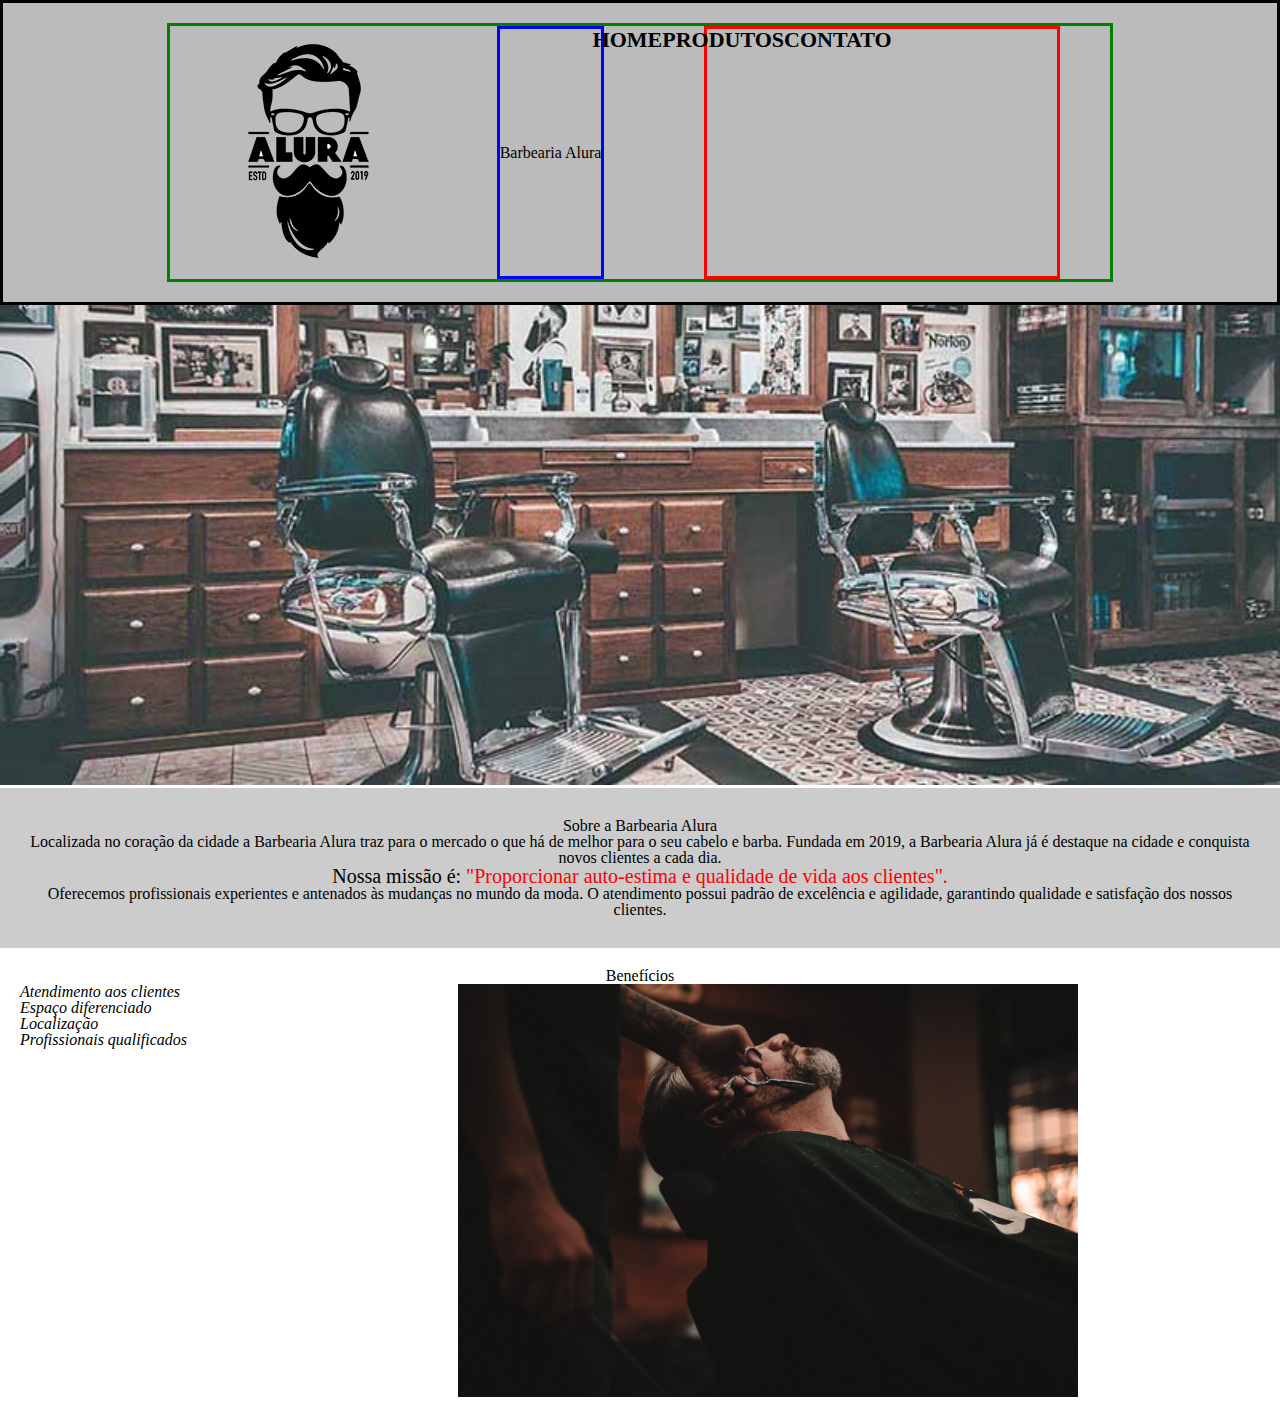
==== index.html @ 51d49ff3 "Alura-html-css-basico" ====
<!DOCTYPE html>
<html lang="pt-BR">

<head>
	<meta charset="utf-8">
	<meta name="viewport" content="width=device-width, initial-scale=1">
	<link rel="stylesheet" href="style/reset.css">
	<link rel="stylesheet" href="style/style.css">
	<title>Barbearia Alura</title>
</head>

<body>
	<header>
		<div class="caixa">
			<h2><img src="img/logo.png" alt=""></h2>
			<h1>Barbearia Alura</h1>
			<nav>
				<ul>
					<li><a href="index.html">Home</a></li>
					<li><a href="produtos.html">Produtos</a></li>
					<li><a href="contato.html">Contato</a></li>
				</ul>
			</nav>
		</div>
	</header>
	<img id="banner" src="img/banner.jpg">
	<div class="principal">
		<h2 class="titulo-centralizado">Sobre a Barbearia Alura</h2>

		<p>Localizada no coração da cidade a <strong>Barbearia Alura</strong> traz para o mercado o que há de melhor
			para o seu cabelo e barba. Fundada em 2019, a Barbearia Alura já é destaque na cidade e conquista novos
			clientes a cada dia.</p>

		<p id="missao"><em>Nossa missão é: <strong>"Proporcionar auto-estima e qualidade de vida aos
					clientes".</strong></em></p>


		<p>Oferecemos profissionais experientes e antenados às mudanças no mundo da moda. O atendimento possui padrão de
			excelência e agilidade, garantindo qualidade e satisfação dos nossos clientes.</p>
	</div>

	<div class="beneficios">
		<h3 class="titulo-centralizado">Benefícios</h3>

		<ul>
			<li class="item">Atendimento aos clientes</li>
			<li class="item">Espaço diferenciado</li>
			<li class="item">Localização</li>
			<li class="item">Profissionais qualificados</li>
		</ul>

		<img id="imgBeneficios" src="img/beneficios.jpg">
	</div>
</body>

</html>
---- style/style.css ----
header {
	border: solid;
	background: #BBBBBB;
	padding: 20px 0;
	display: flex;
	justify-content: center;
	align-items: center;
}

.caixa {
border: solid green;
width: 940px;
display: flex;
justify-content: space-around;
}

.caixa h1{
	border: solid blue;
	display: flex;
	align-items: center;
}
nav {
	border: solid #FF0000;
	width: 350px;
}

nav ul {
	display: flex;
	justify-content: center
	;
	
}

nav a {
	text-transform: uppercase;
	color: #000000;
	font-weight: bold;
	font-size: 22px;
	text-decoration: none;
}

nav a:hover {
	color: #C78C19;
	text-decoration: underline;
}

#banner{
	width: 100%;
}

.principal{
	background: #cccccc;
	padding: 30px;
}

.titulo-centralizado{
	text-align: center;
}

p{
	text-align: center;	
}

#missao{
	font-size: 20px;	
}

em strong{
	color: #FF0000;
}

.item{
	font-style: italic;
}

.beneficios{
	background: #FFFFFF;
	padding: 20px;
}

h2 {
	text-align: center;
}

ul{
	display: inline-block;
	vertical-align: top;
	width: 20%;
	margin-right: 15%;
}

#imgBeneficios{
	width: 50%;
}
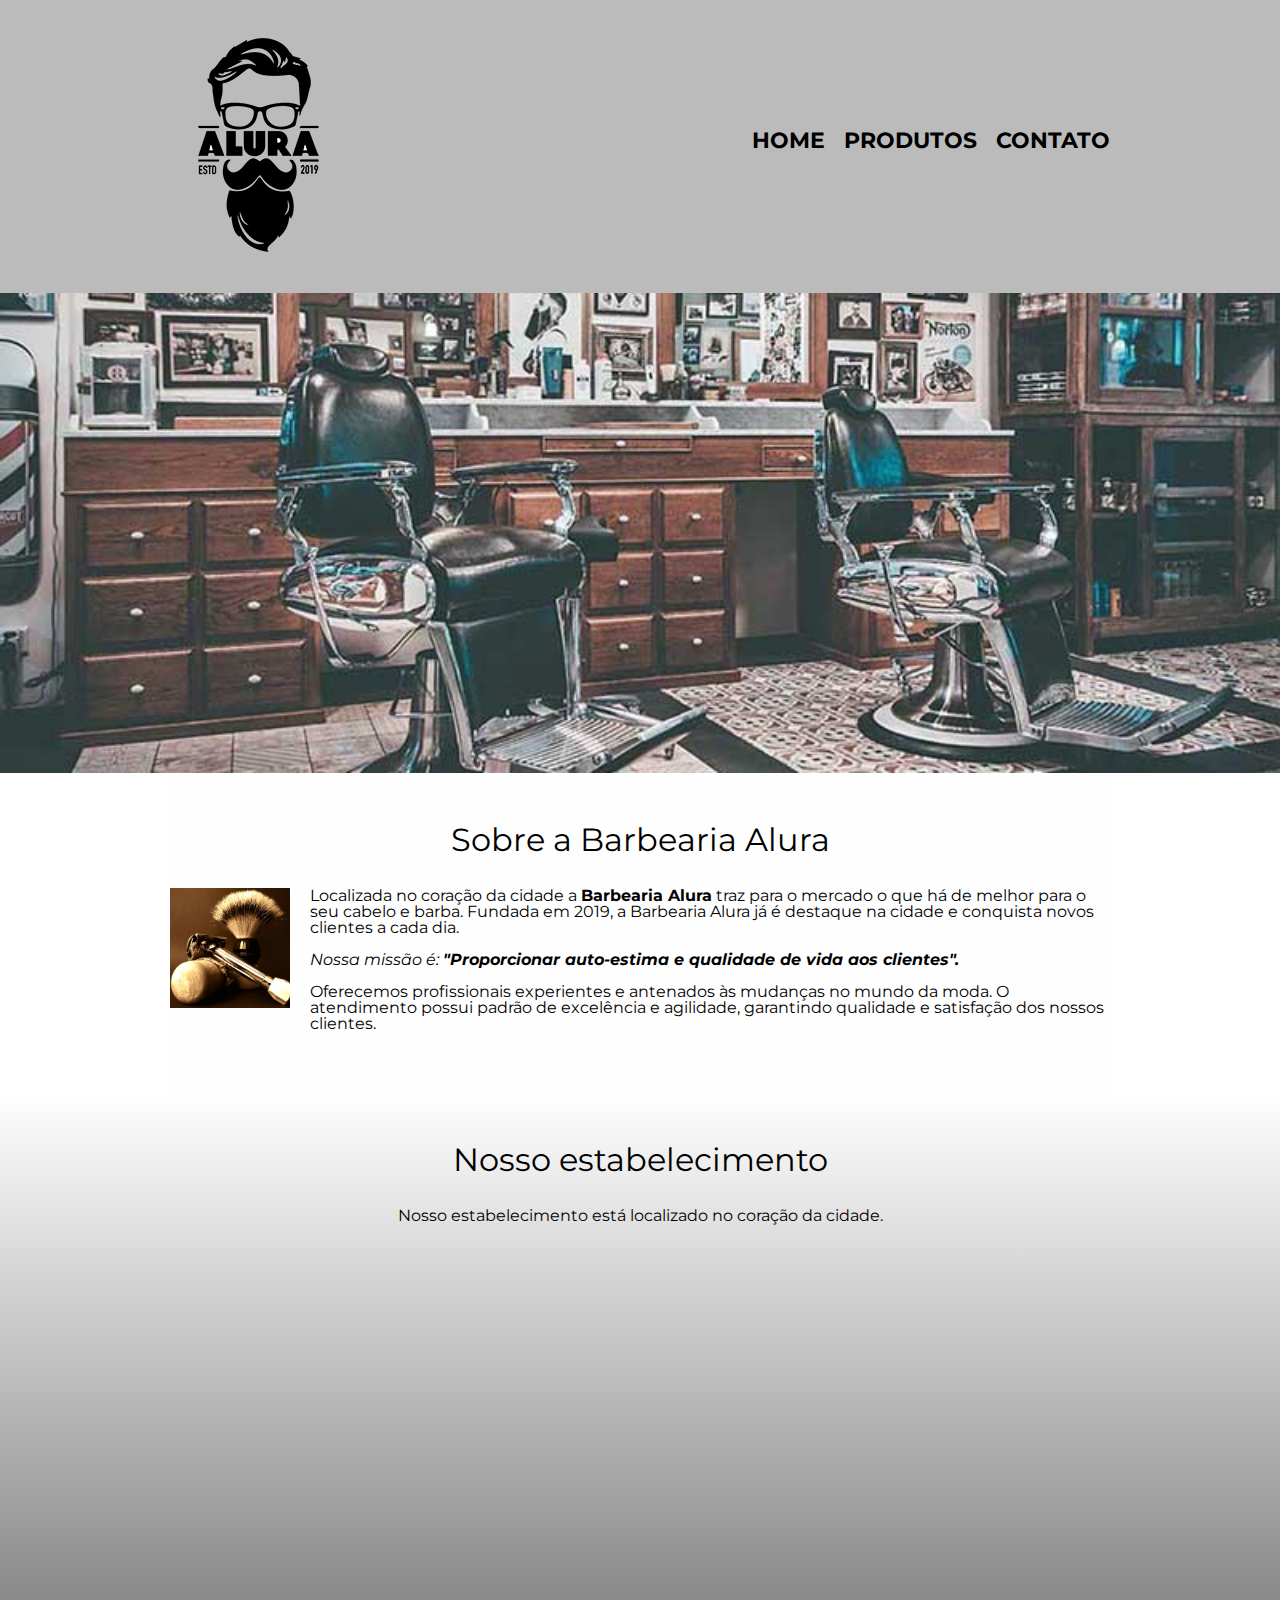
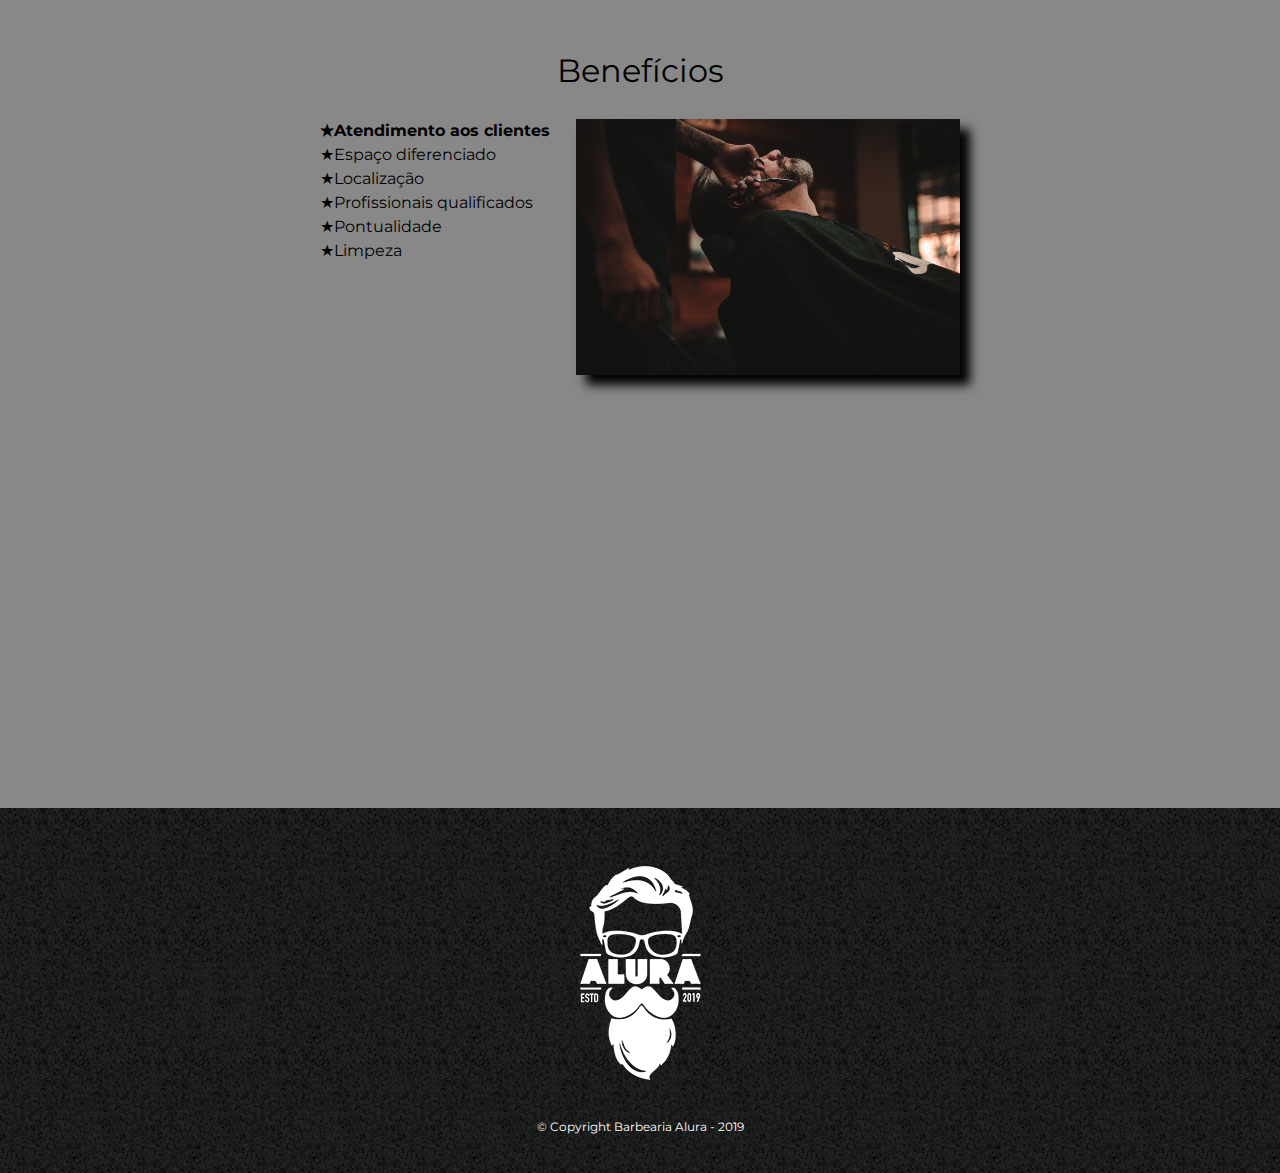
==== commit 536c4aec: "salvando até aula de responsividade @media" ====
--- a/index.html
+++ b/index.html
@@ -6,14 +6,16 @@
 	<meta name="viewport" content="width=device-width, initial-scale=1">
 	<link rel="stylesheet" href="style/reset.css">
 	<link rel="stylesheet" href="style/style.css">
+	<link rel="preconnect" href="https://fonts.googleapis.com">
+	<link rel="preconnect" href="https://fonts.gstatic.com" crossorigin>
+	<link href="https://fonts.googleapis.com/css2?family=Montserrat&display=swap" rel="stylesheet">
 	<title>Barbearia Alura</title>
 </head>
 
 <body>
 	<header>
 		<div class="caixa">
-			<h2><img src="img/logo.png" alt=""></h2>
-			<h1>Barbearia Alura</h1>
+			<h1><img src="img/logo.png" alt="logo da Barbearia Alura"></h1>
 			<nav>
 				<ul>
 					<li><a href="index.html">Home</a></li>
@@ -23,34 +25,67 @@
 			</nav>
 		</div>
 	</header>
-	<img id="banner" src="img/banner.jpg">
-	<div class="principal">
-		<h2 class="titulo-centralizado">Sobre a Barbearia Alura</h2>
+	<img class="banner" src="img/banner.jpg" alt="Banner da barbearia">
 
-		<p>Localizada no coração da cidade a <strong>Barbearia Alura</strong> traz para o mercado o que há de melhor
-			para o seu cabelo e barba. Fundada em 2019, a Barbearia Alura já é destaque na cidade e conquista novos
-			clientes a cada dia.</p>
+	<main>
+		<!-- <p>teste</p> -->
+		<section class="principal">
+			<h2 class="titulo-principal">Sobre a Barbearia Alura</h2>
+	
+			<img class="utensilio" src="img/utensilios.jpg" alt="utensilio de um banheiro">
+			<p>Localizada no coração da cidade a <strong>Barbearia Alura</strong> traz para o mercado o que há de melhor
+				para o seu cabelo e barba. Fundada em 2019, a Barbearia Alura já é destaque na cidade e conquista novos
+				clientes a cada dia.</p>
+	
+			<p id="missao"><em>Nossa missão é: <strong>"Proporcionar auto-estima e qualidade de vida aos
+						clientes".</strong></em></p>
+	
+	
+			<p>Oferecemos profissionais experientes e antenados às mudanças no mundo da moda. O atendimento possui padrão de
+				excelência e agilidade, garantindo qualidade e satisfação dos nossos clientes.</p>
+		</section>
+	
+		<section class="mapa">
+			<h3 class="titulo-principal">Nosso estabelecimento</h3>
+			<p>Nosso estabelecimento está localizado no coração da cidade.</p>
+			<div class="mapa-conteudo">
+				<iframe
+					src="https://www.google.com/maps/embed?pb=!1m14!1m12!1m3!1d7959.000621453617!2d-38.242731931332294!3d-4.121475022744926!2m3!1f0!2f0!3f0!3m2!1i1024!2i768!4f13.1!5e0!3m2!1spt-BR!2sbr!4v1675222162724!5m2!1spt-BR!2sbr"
+					width="100%" height="300" style="border:0;" allowfullscreen="" loading="lazy"
+					referrerpolicy="no-referrer-when-downgrade"></iframe>
+			</div>
+		</section>
 
-		<p id="missao"><em>Nossa missão é: <strong>"Proporcionar auto-estima e qualidade de vida aos
-					clientes".</strong></em></p>
+		<section class="beneficios">
+			<h3 class="titulo-principal">Benefícios</h3>
+	<!-- inline-block só funciona 100% se as tags forem juntas sem espaço, como <ul> e <img> -->
+			<div class="conteudo-beneficios">
+				<ul class="lista-beneficios">
+					<li class="item">Atendimento aos clientes</li>
+					<li class="item">Espaço diferenciado</li>
+					<li class="item">Localização</li>
+					<li class="item">Profissionais qualificados</li>
+					<li class="item">Pontualidade</li>
+					<li class="item">Limpeza</li>
+				</ul><img class="imagem-Beneficios" src="img/beneficios.jpg" alt="Imagem de beneficios da barbearia">
+			</div>
 
+			<div class="video">
+				<iframe width="560" height="315" src="https://www.youtube.com/embed/8DMpK0SjDvg" title="YouTube video player"
+				frameborder="0"
+				allow="accelerometer; autoplay; clipboard-write; encrypted-media; gyroscope; picture-in-picture; web-share"
+				allowfullscreen>
+				</iframe>
+			</div>
+		</section>
+		
+	</main>
 
-		<p>Oferecemos profissionais experientes e antenados às mudanças no mundo da moda. O atendimento possui padrão de
-			excelência e agilidade, garantindo qualidade e satisfação dos nossos clientes.</p>
-	</div>
+	<footer>
+		<img src="img/logo-branco.png" alt="Logo do rodapé">
+		<p class="copyright">&copy; Copyright Barbearia Alura - 2019</p>
+	</footer>
 
-	<div class="beneficios">
-		<h3 class="titulo-centralizado">Benefícios</h3>
-
-		<ul>
-			<li class="item">Atendimento aos clientes</li>
-			<li class="item">Espaço diferenciado</li>
-			<li class="item">Localização</li>
-			<li class="item">Profissionais qualificados</li>
-		</ul>
-
-		<img id="imgBeneficios" src="img/beneficios.jpg">
-	</div>
 </body>
 
 </html>--- a/style/style.css
+++ b/style/style.css
@@ -1,94 +1,301 @@
-header {
-	border: solid;
-	background: #BBBBBB;
-	padding: 20px 0;
-	display: flex;
-	justify-content: center;
-	align-items: center;
-}
-
-.caixa {
-border: solid green;
-width: 940px;
-display: flex;
-justify-content: space-around;
-}
-
-.caixa h1{
-	border: solid blue;
-	display: flex;
-	align-items: center;
-}
-nav {
-	border: solid #FF0000;
-	width: 350px;
-}
-
-nav ul {
-	display: flex;
-	justify-content: center
-	;
-	
-}
-
-nav a {
-	text-transform: uppercase;
-	color: #000000;
-	font-weight: bold;
-	font-size: 22px;
-	text-decoration: none;
-}
-
-nav a:hover {
-	color: #C78C19;
-	text-decoration: underline;
-}
-
-#banner{
-	width: 100%;
-}
-
+body{
+    font-family: 'Montserrat', sans-serif;
+}
+/*==========Menu ou Header das páginas ==========*/
+
+header{
+    background: #BBBBBB;
+    padding: 20px 0;
+}
+
+.caixa{
+    position: relative;
+    width: 940px;
+    margin: 0 auto;
+}
+
+nav{
+    position: absolute;
+    top: 110px;
+    right: 0;
+    
+}
+nav li{
+    display: inline;
+    margin: 0 0 0 15px;
+}
+
+nav a{
+    text-transform: uppercase;
+    color: #000000;
+    font-weight: bold;
+    font-size: 22px;
+    text-decoration: none;
+}
+nav a:hover{
+    color: #C78C19;
+    text-decoration: underline;
+
+}
+
+/*==========Rodapé das páginas==========*/
+
+footer {
+    text-align: center;
+    background: url("/img/bg.jpg");
+    padding: 40px 0;
+}
+
+.copyright {
+    color: #FFFFFF;
+    font-size: 12px;
+    margin: 20px 0 0 0;
+
+}
+
+/*==========Página do Produto==========*/
+
+.produtos{
+    width: 940px;
+    margin: 0 auto;
+    padding: 50px 0;
+}
+.produtos li{
+    background: #CCCCCC;
+    display: inline-block;
+    vertical-align: top; /*alinha por cima */
+    text-align: center;
+    width: 30%;
+    margin: 0 1.5%;
+    padding: 30px 20px;
+    box-sizing: border-box;/* o tamanho dos elemento seram proporcional a essa caixa*/
+    border: solid 2px #000000;
+    border-radius: 10px;
+}
+
+.produtos li:hover{
+    border-color: #C78C19;
+    cursor: pointer;
+}
+
+.produtos li:hover h2{
+    font-size: 34px;
+}
+
+.produtos li:active{ /*ação de quando clicar*/
+    border-color: #088C19;
+}
+
+.produtos h2{
+    font-weight: bold;
+    font-size: 30px;
+}
+.preco{
+    font-size: 22px;
+    font-weight: bold;
+    margin-top: 10px;
+}
+.descricao-produto{
+    font-size: 18px;
+}
+
+/*==========Contato==========*/
+
+form{    margin: 40px 0;
+
+}
+
+form label, form legend{
+    display: block;
+    font-size: 20px;
+    margin: 0 0 10px;
+}
+
+.input-padrao {
+    display: block;
+    margin: 0 0 20px;
+    padding: 10px 25px;
+    width: 50%;
+}
+.checkbox{
+    margin: 20px 0;
+}
+.enviar{
+    width: 40%;
+    padding: 15px 0;
+    background: orange;
+    color: white;
+    font-weight: bold;
+    font-size: 18px;
+    border: none;
+    border-radius: 5px;
+    transition: all 1s;
+    cursor: pointer;
+}
+.enviar:hover{
+    background: darkorange;
+    transform: rotate(600deg) scale(2.2);
+}
+
+table{
+    margin: 20px 0 40px;
+}
+thead{
+    background: #555555;
+    color: white;
+    font-weight: bold;
+}
+td,th{
+    border: 1px solid #000000;
+    padding: 8px 15px;
+}
+
+/*==========Página inicial==========*/
+
+.banner{
+    width: 100%;
+}
 .principal{
-	background: #cccccc;
-	padding: 30px;
-}
-
-.titulo-centralizado{
-	text-align: center;
-}
-
-p{
-	text-align: center;	
-}
-
-#missao{
-	font-size: 20px;	
-}
-
-em strong{
-	color: #FF0000;
-}
-
+    padding: 3em 0;
+    background: #FEFEFE;
+    width: 940px;
+    margin: 0 auto;
+}
+.titulo-principal{
+    text-align: center;
+    font-size: 2em;
+    margin: 0 0 1em;
+    clear: left;    /*não deixa o float afetar*/
+    /*    
+    color: rgb(0,0,0,0.7); opacity no RGB
+    text-shadow: 2px 2px #FF0000;
+    */
+}
+
+/*
+quando usando o pseudo codigo, eles não podem ser selecionados no texto
+.titulo-principal::before{
+    content: "[";
+}
+.titulo-principal::after{
+    content: "]";
+}
+*/
+
+
+/*
+Marcando a primeira letra do texto 
+.titulo-principal::first-letter{
+    font-weight: bold;
+} 
+*/
+
+/*
+Marcando um paragrafo
+p::first-line{
+    font-style: italic;
+    color: #888888;
+}
+*/
+
+.principal p{
+    margin: 0 0 1em;
+}
+
+.principal strong{
+    font-weight: bold;
+}
+
+.principal em{
+    font-style: italic;
+}
+.utensilio{
+    width: 120px;
+    float: left; /*deixa todo o conteudo do seu lado*/
+    margin: 0 20px 20px 0;
+}
+.mapa {
+    padding: 3em 0;
+    /*
+    background: linear-gradient(45deg, orange, blue 30%, red 60%); <- exemplos de gradiente
+    background: radial-gradient(orange 50%, blue, red); <- gradiente redondo
+    */
+    background: linear-gradient(#FEFEFE, #888888);
+}
+.mapa-conteudo{
+    width: 940px;
+    margin: 0 auto;
+}
+
+.mapa p {
+    margin: 0 0 2em;
+    text-align: center;
+}
+.beneficios{
+    padding: 3em 0;
+    background: #888888;
+/*    box-shadow: inset 0 0 30px #FF0000;  espaçamento interno X e y,30px é o espalhamento*/
+}
+.conteudo-beneficios{
+    width: 640px;
+    margin: 0 auto;
+}
+.lista-beneficios{
+    width: 40%;
+    display: inline-block;
+    vertical-align: top; /*o conteudo sobe*/
+}
 .item{
-	font-style: italic;
-}
-
-.beneficios{
-	background: #FFFFFF;
-	padding: 20px;
-}
-
-h2 {
-	text-align: center;
-}
-
-ul{
-	display: inline-block;
-	vertical-align: top;
-	width: 20%;
-	margin-right: 15%;
-}
-
-#imgBeneficios{
-	width: 50%;
-}+    line-height: 1.5;
+}
+/*pseudo elemento child, tem muitas funçoes, como formatar apenas os pares. ex: nth-child(2n), outra forma é escolher um elemento da lista, no exemplo sera o quarto. nth-child(4)*/
+.item:first-child{
+    font-weight: bold;
+}
+.item::before {
+    content: "★";
+}
+.imagem-Beneficios{
+    width: 60%;
+    transition: 600ms;
+    box-shadow: 10px 10px 10px 0 #000000; 
+    /*
+    box-shadow: 10px 10px #000000; /*Sombra no eixo X, Y, cor 
+    box-shadow: 10px 10px 5px #000000; /*Sombra no eixo X, Y,espalhar, cor 
+    box-shadow: 10px 10px 5px 20px #000000; /*Sombra no eixo X, Y,espalhar, expandir a sombra, cor 
+    box-shadow: 10px 10px 5px 20px #000000, -10px -10px 5px 20px #C78C19; /*2 sombras, uma sobre a outra
+    box-shadow: 10px 10px 30px 20px #000000, -10px -10px yellow, -20px 20px rgba(255, 0, 0,0.5); /*3 sombra,uma com RGB e opacidade
+    */
+}
+.imagem-Beneficios:hover{
+    opacity: 0.7;
+}
+
+
+.video{
+    width: 560px;
+    margin: 2rem auto;
+}
+/*Seletores avançados*/
+/* (>) no exemplo busca o todos os filhos direto da main da main
+main > p{
+    background: #088C19;
+}
+
+(+) no exemplo busca o primeiro filho da tag
+img + p{
+    background: #088C19;
+    
+}
+
+(~) no exemplo busca todos filho da tag
+img ~ p{
+    background: #088C19;
+    
+}
+
+(not) no exemplo busca todos os filho da tag menos a selecionada, #missao.
+.principal p:not(#missao){
+    background: #088C19;  
+}
+*/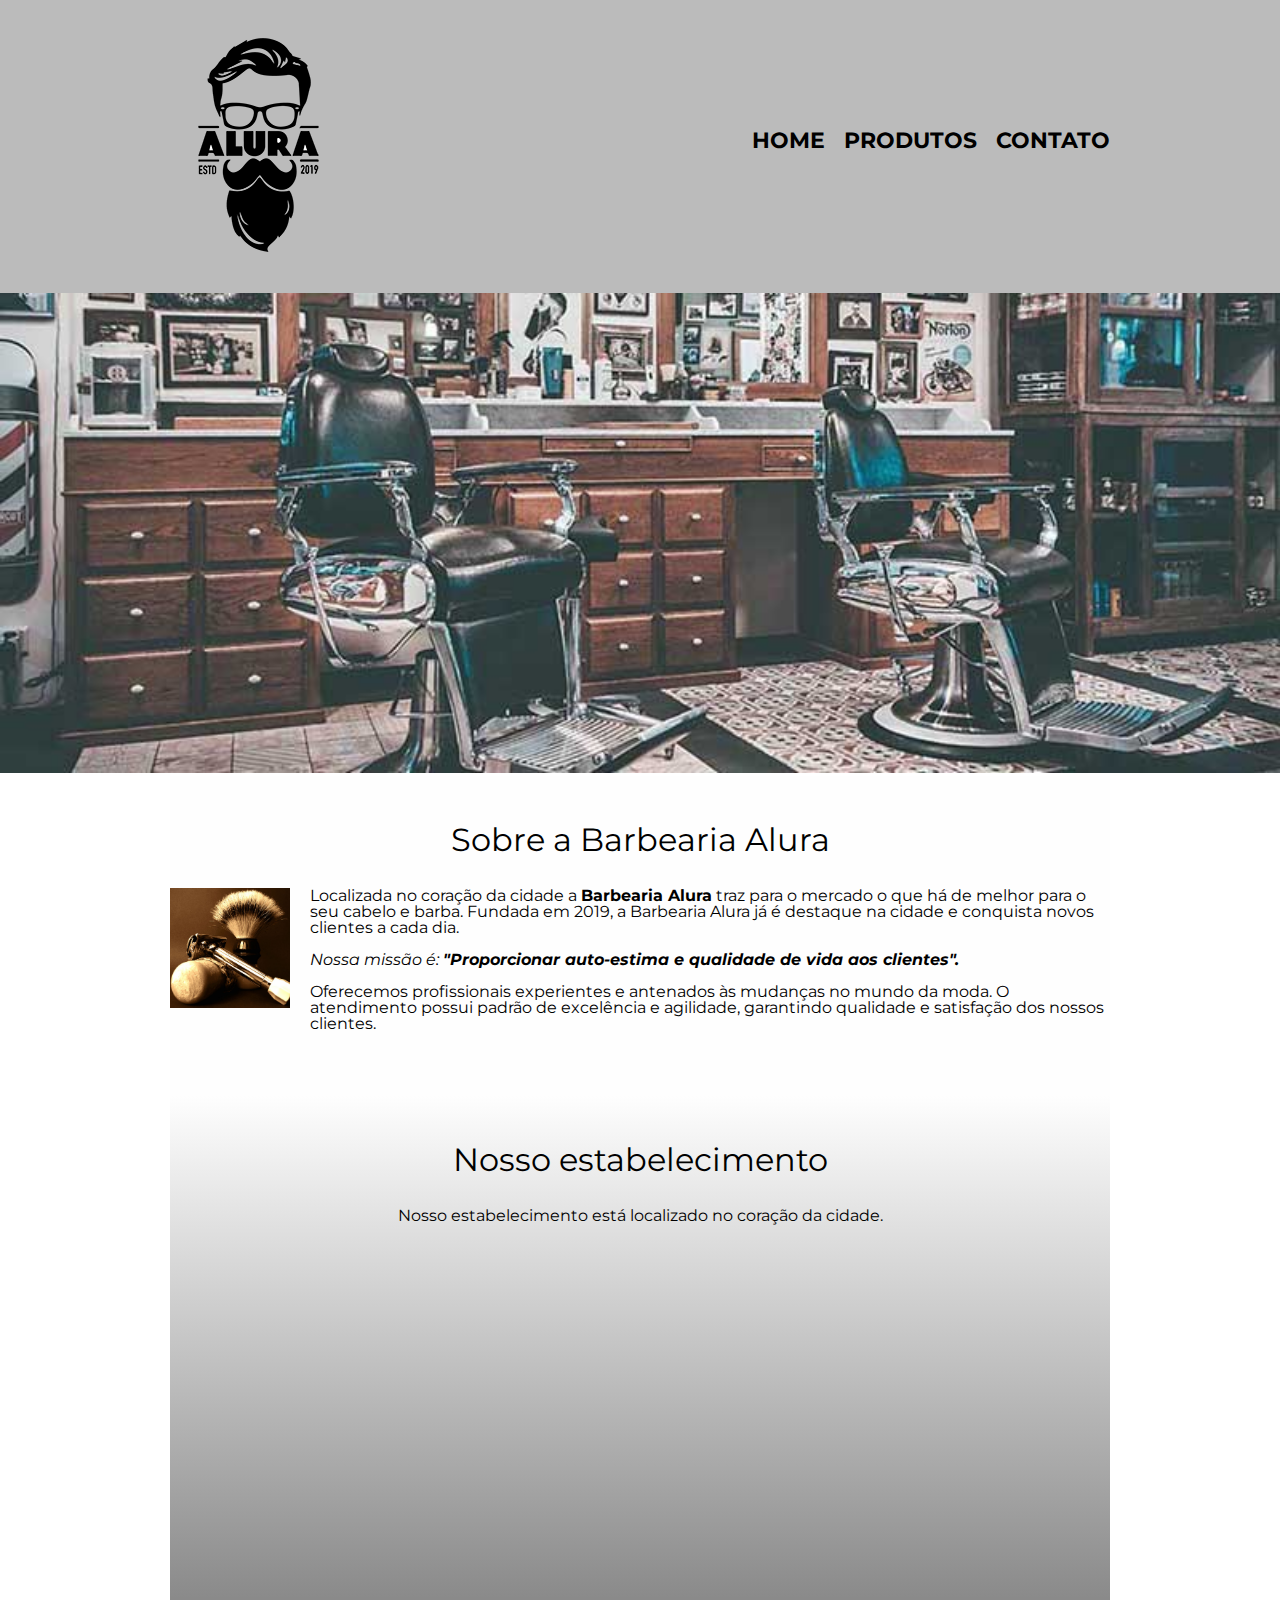
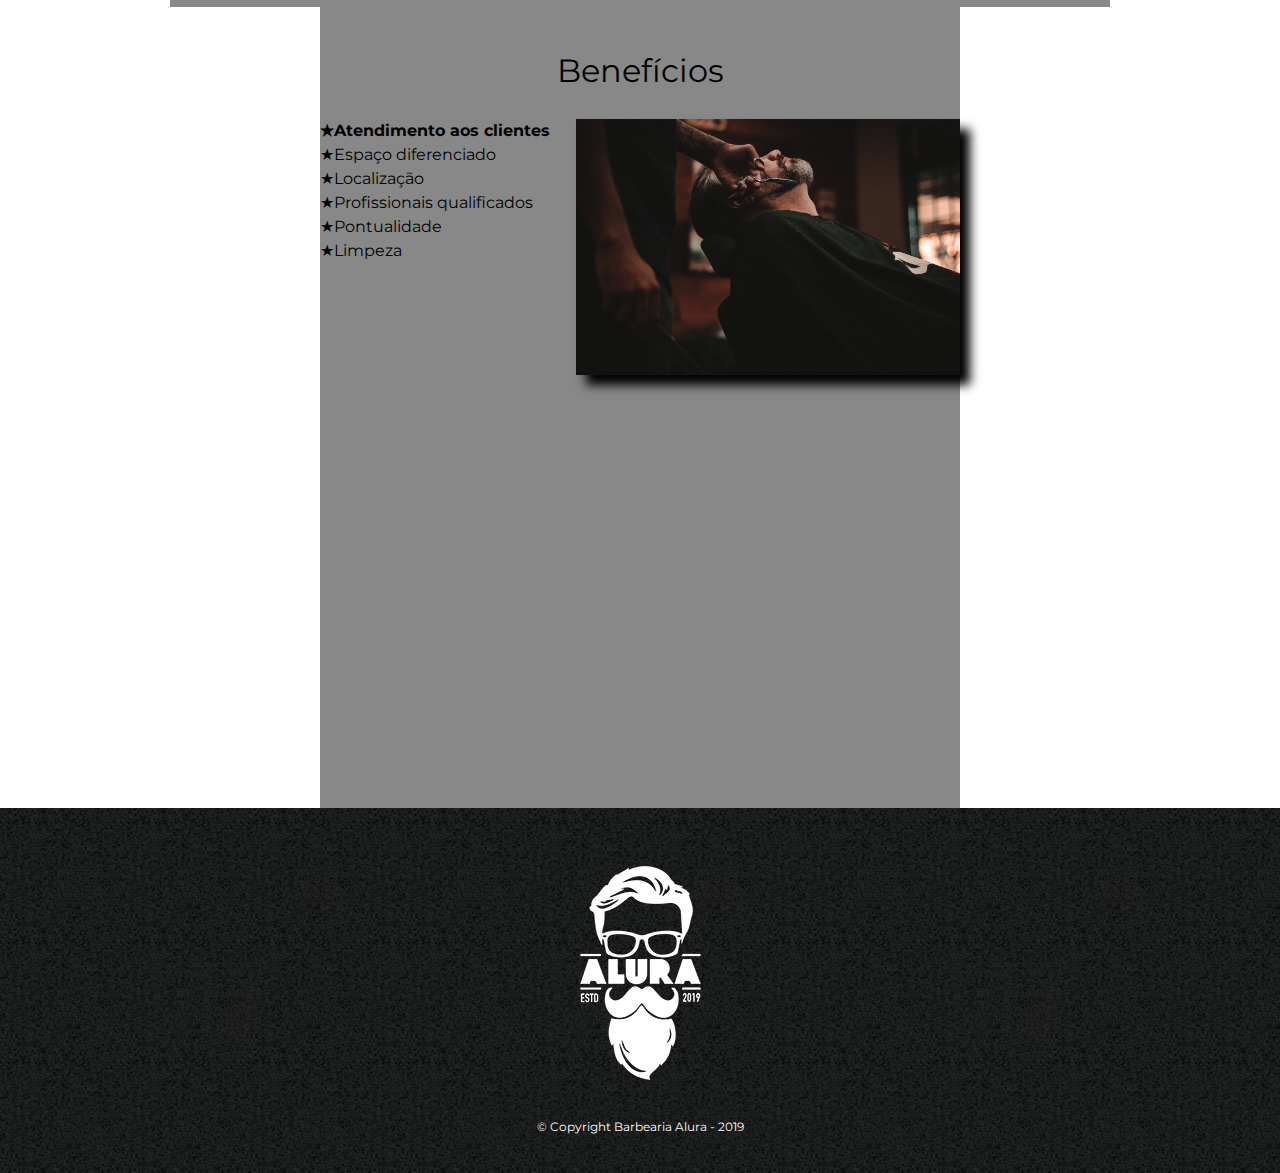
==== commit 0d0da5de: "Barbearia Alura completa" ====
--- a/index.html
+++ b/index.html
@@ -71,7 +71,7 @@
 			</div>
 
 			<div class="video">
-				<iframe width="560" height="315" src="https://www.youtube.com/embed/8DMpK0SjDvg" title="YouTube video player"
+				<iframe width="100%" height="315" src="https://www.youtube.com/embed/8DMpK0SjDvg" title="YouTube video player"
 				frameborder="0"
 				allow="accelerometer; autoplay; clipboard-write; encrypted-media; gyroscope; picture-in-picture; web-share"
 				allowfullscreen>
--- a/style/style.css
+++ b/style/style.css
@@ -100,9 +100,14 @@
 }
 
 /*==========Contato==========*/
-
-form{    margin: 40px 0;
-
+main{
+    display: flex;
+    flex-direction: column;
+    align-items: center;
+}
+form{    
+    width: 50%;
+    margin: 40px 0;
 }
 
 form label, form legend{
@@ -115,15 +120,15 @@
     display: block;
     margin: 0 0 20px;
     padding: 10px 25px;
-    width: 50%;
+    width: 100%;
 }
 .checkbox{
     margin: 20px 0;
 }
 .enviar{
-    width: 40%;
+    width: 100%;
     padding: 15px 0;
-    background: orange;
+    background: red;
     color: white;
     font-weight: bold;
     font-size: 18px;
@@ -134,11 +139,14 @@
 }
 .enviar:hover{
     background: darkorange;
-    transform: rotate(600deg) scale(2.2);
+    /* transform: rotate(600deg) scale(2.2); */
+    transform: scale(1.1);
+
 }
 
 table{
     margin: 20px 0 40px;
+    width: 100%;
 }
 thead{
     background: #555555;
@@ -298,4 +306,45 @@
 .principal p:not(#missao){
     background: #088C19;  
 }
-*/+*/
+
+/*Responsividade*/
+@media screen and (max-width: 480px){
+    .caixa, .principal, .conteudo-beneficios, .mapa-conteudo, .video {
+        width: auto;
+    }
+
+    h1{
+        text-align: center;
+    }
+    nav{
+        position: static;
+    }
+    .lista-beneficios, .imagem-Beneficios{
+        width: 100%;
+    }
+    .caixa a{
+        font-size: 1.1em;
+    }
+    .titulo-principal{
+        font-size: 1.6em;
+    }
+    .produtos li{
+        display: block;
+        margin-bottom: 1em;
+    }
+    form{
+        width: 100%;
+        display: flex;
+        flex-direction: column;
+        align-items: center;
+    }
+    .enviar, table{
+        width: 90%;
+        margin: 0 1em 1em 1em;
+    }
+    table{
+        width: 90%;
+
+    }
+}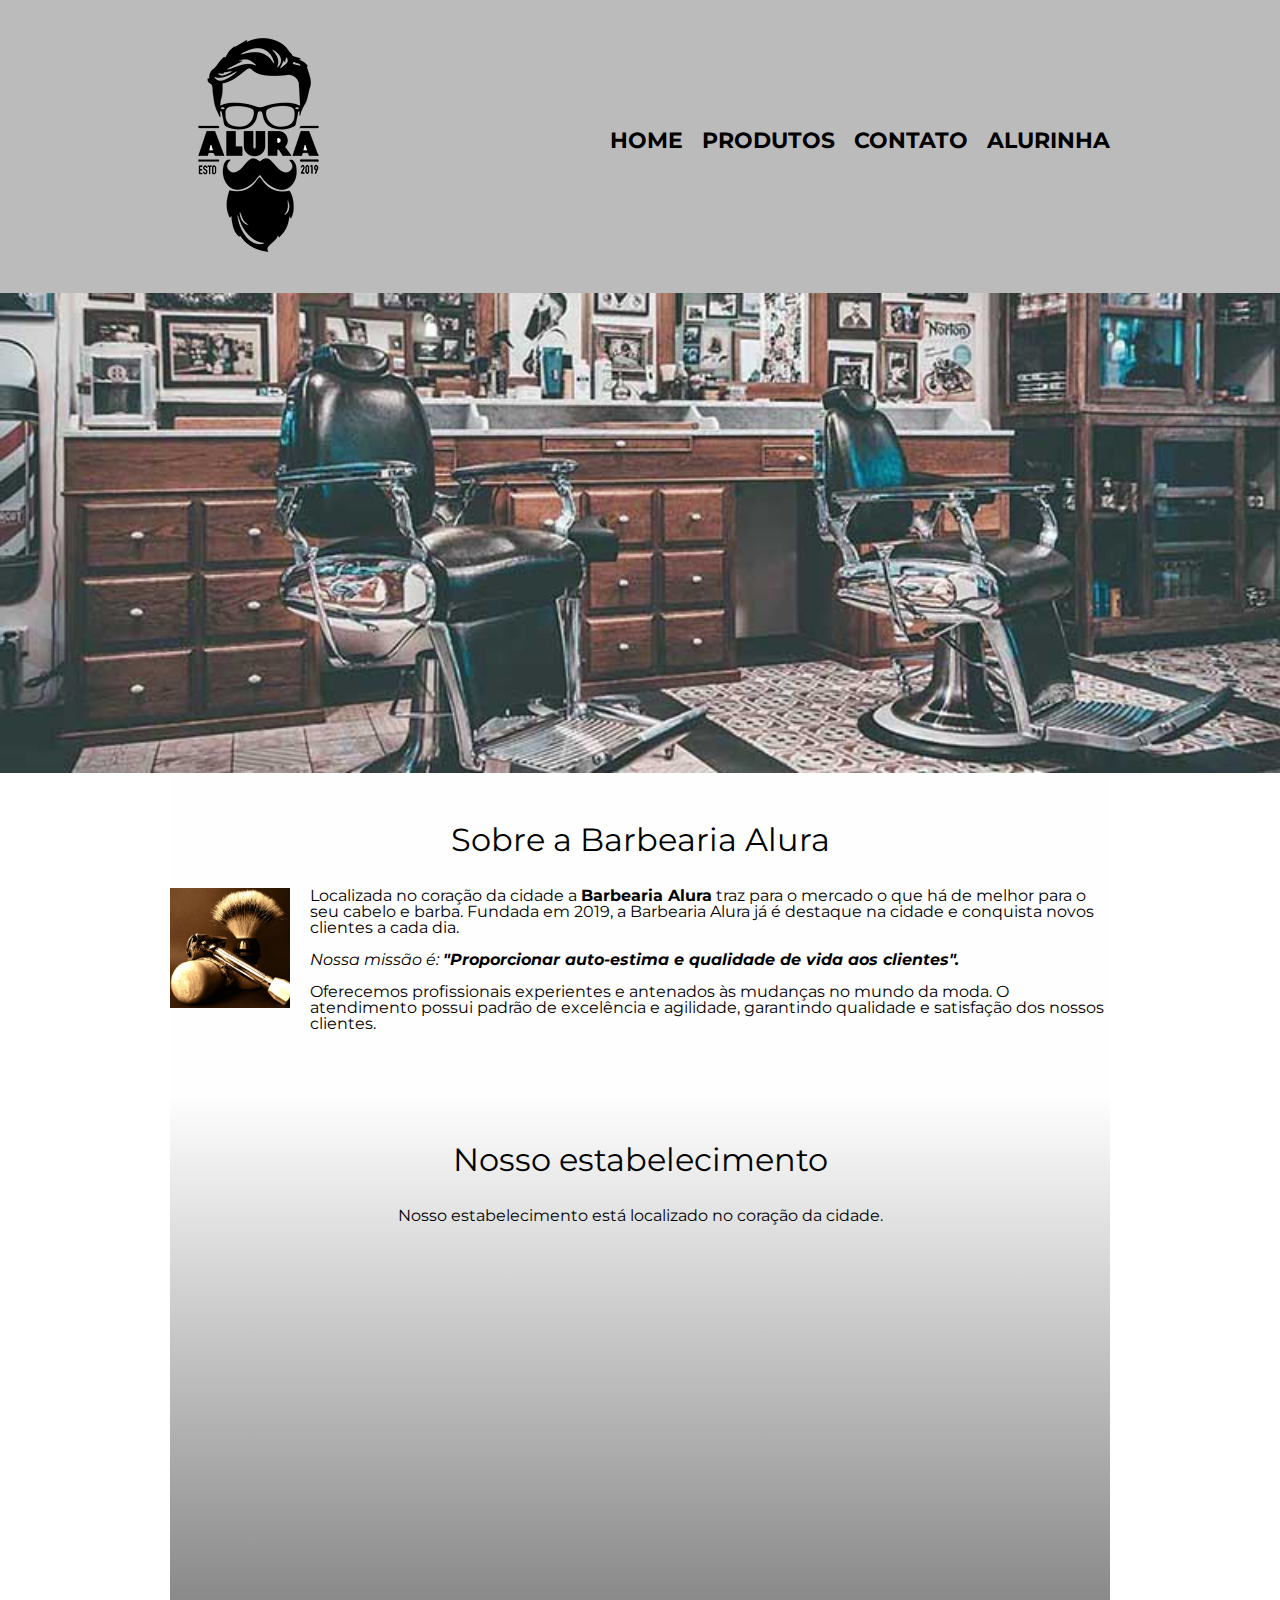
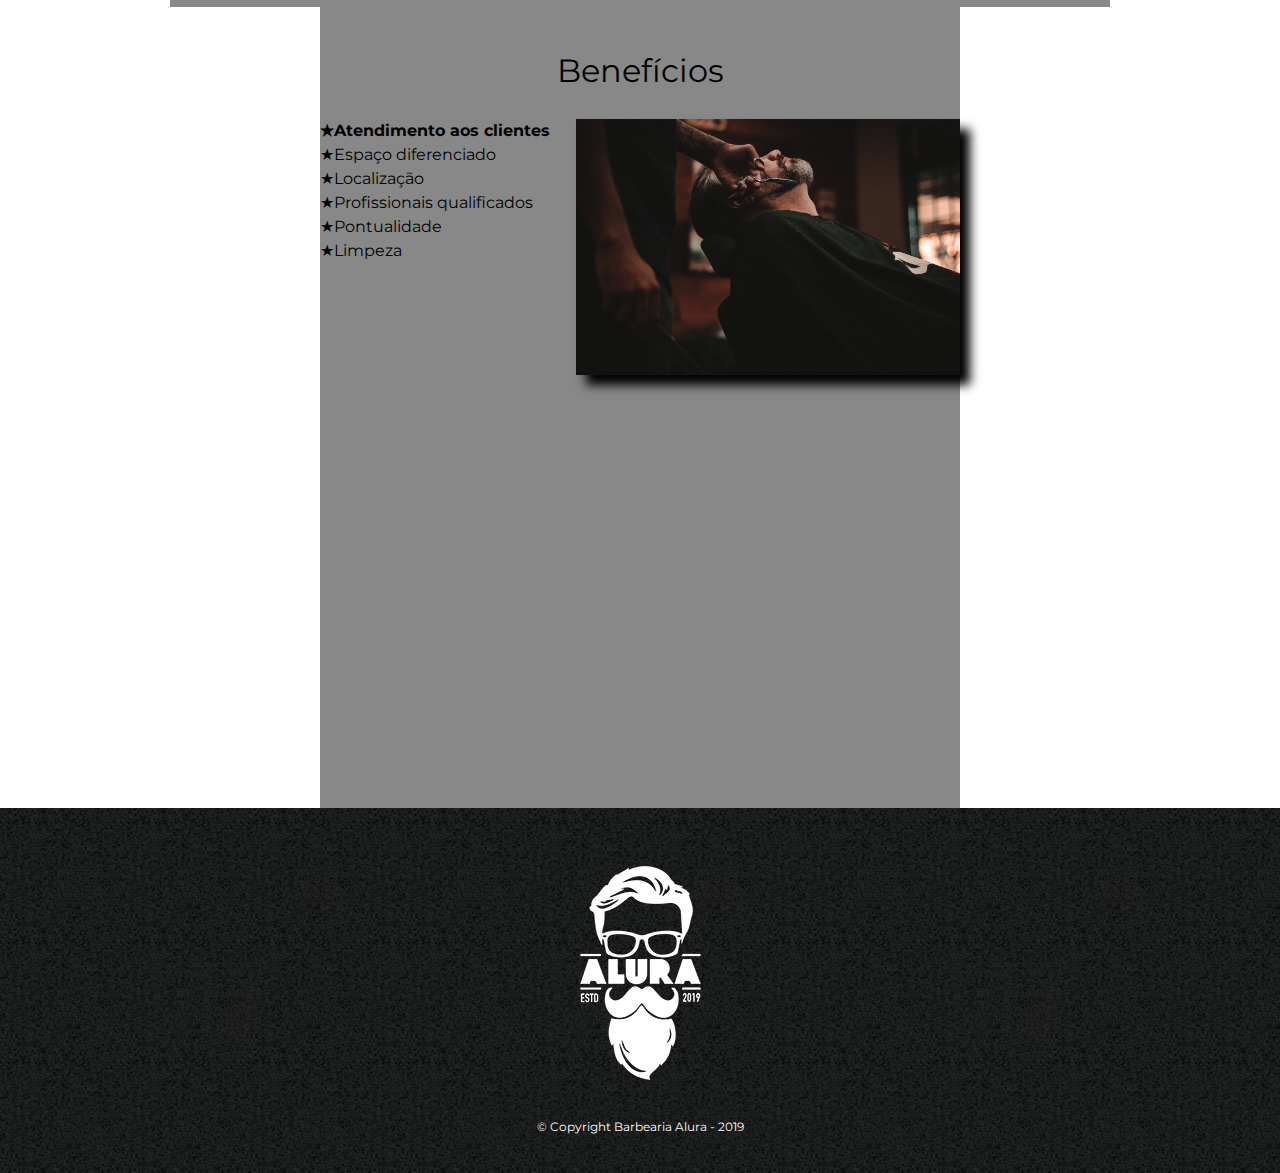
==== commit 6cc3fed3: "Alurinha flebox completo" ====
--- a/index.html
+++ b/index.html
@@ -21,6 +21,7 @@
 					<li><a href="index.html">Home</a></li>
 					<li><a href="produtos.html">Produtos</a></li>
 					<li><a href="contato.html">Contato</a></li>
+					<li><a href="contato.html" target="_blank">Alurinha</a></li>
 				</ul>
 			</nav>
 		</div>
